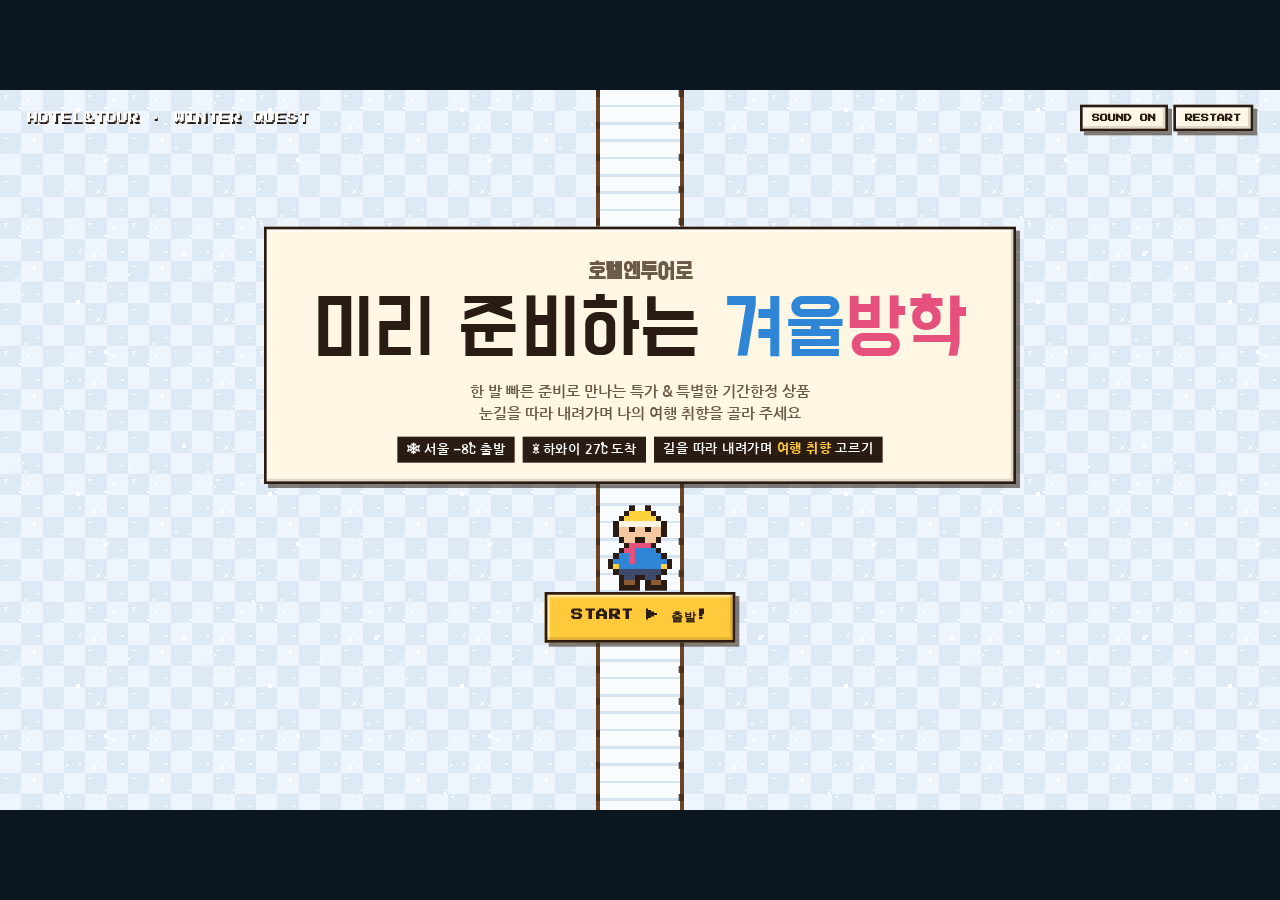
==== game/index.html @ c76448ef "박람회 페이지(PC·모바일)에 게임을 넣은 시안 미리보기 Co-Authored-By: Claude Opus 5.5 <noreply@anthropic.com>" ====
<!doctype html>
<html lang="ko">
<head>
<meta charset="utf-8">
<meta name="author" content="정지희 과장">
<meta name="copyright" content="Design © 정지희 과장">
<!-- Design © 정지희 과장 · 디자인 권한은 정지희 과장에게 있습니다 -->
<meta name="viewport" content="width=device-width, initial-scale=1, minimum-scale=1, maximum-scale=1, viewport-fit=cover">
<title>호텔엔투어 미리 준비하는 겨울방학</title>
<link rel="preconnect" href="https://fonts.googleapis.com">
<link rel="preconnect" href="https://fonts.gstatic.com" crossorigin>
<link rel="stylesheet" href="https://fonts.googleapis.com/css2?family=Press+Start+2P&family=Do+Hyeon&family=Nanum+Gothic:wght@700;800&display=swap">
<link rel="stylesheet" href="style.css">
</head>
<body>

<!-- 1920×1080 고정 화면: 창 크기에 맞춰 통째로 확대·축소됩니다 -->
<div class="screen" id="screen" data-design-by="정지희 과장">
<div class="sea" id="sea" aria-hidden="true"></div>
<div class="clim sand" aria-hidden="true"></div>
<div class="clim bloom" aria-hidden="true"></div>
<div class="clim green" aria-hidden="true"></div>
<div class="clim snow" aria-hidden="true"></div>
<div class="topbar">
  <div class="brand">HOTEL&amp;TOUR · WINTER QUEST</div>
  <div class="tool">
    <button class="tbtn px" id="sfx" type="button">SOUND ON</button>
    <button class="tbtn px" id="restart" type="button">RESTART</button>
  </div>
</div>

<main class="board" id="board">
  <div class="wave l" aria-hidden="true"></div><div class="wave r" aria-hidden="true"></div>
  <div class="road" aria-hidden="true"><i class="road-dirt"></i><i class="road-snow"></i></div>
  <div class="walkers" id="walkers" aria-hidden="true">
    <div class="walker A" id="wA"></div>
  </div>

  <section class="stage intro" id="st-draw">
    <header class="hero">
      <div class="plate px">
        <p class="pre">호텔엔투어로</p>
        <h1>미리 준비하는 <span class="a">겨울</span><span class="b">방학</span></h1>
        <p>한 발 빠른 준비로 만나는 특가 &amp; 특별한 기간한정 상품<br>눈길을 따라 내려가며 나의 여행 취향을 골라 주세요</p>
        <div class="trip-info" id="tripInfo"></div>
      </div>
    </header>
    <div class="cols"><div class="pcol A"></div><div class="mid" data-mark></div><div class="pcol B"></div></div>
    <div class="next"><button class="go px" id="go-draw" type="button">START ▶ 출발!</button></div>
  </section>

  <div id="stages"></div>
</main>
<nav class="progress px" id="progress" hidden aria-label="진행 단계"></nav>
<div class="toast" id="toast"></div>
</div>

<script src="game.js"></script>
</body>
</html>
---- game/style.css ----
/* Design © 정지희 과장 · 디자인 권한은 정지희 과장에게 있습니다 */
/* Layout: RPG overworld — a sand road runs down the middle of a grass field; each stage is a signpost on the road with PLAYER A on the left and PLAYER B on the right. Single committed look (no dark variant). */
:root{
  --grass:#5ba84a; --grass2:#529b42; --sand:#ecd29a; --sand2:#d9b977;
  --ink:#2a1c12; --paper:#fff7e4; --paper2:#f3e6c4; --muted:#6b5a45;
  --a:#2f86d6; --a-dk:#1d5b98; --b:#e5507c; --b-dk:#a8304f;
  --gold:#ffc93c; --good:#2e9e4f; --mid:#e59a1f; --bad:#d24a3a;
  --f-px:"Press Start 2P", "Courier New", monospace;
  --f-head:"Do Hyeon", "Nanum Gothic", "Apple SD Gothic Neo", sans-serif;
  --f-body:"Nanum Gothic", "Apple SD Gothic Neo", "Malgun Gothic", sans-serif;
  color-scheme: light;
}
*{box-sizing:border-box}
body{margin:0;background:var(--grass);color:var(--ink);font-family:var(--f-body);font-weight:700;
  background-image:repeating-conic-gradient(var(--grass) 0 25%, var(--grass2) 0 50%);background-size:32px 32px;
  padding-inline:16px;padding-block:0 60px}
button{font:inherit;color:inherit;cursor:pointer}
button:focus-visible{outline:4px solid var(--gold);outline-offset:3px}

.px{border:4px solid var(--ink);box-shadow:inset -4px -4px 0 rgba(0,0,0,.12), inset 4px 4px 0 rgba(255,255,255,.55), 6px 6px 0 rgba(42,28,18,.55)}

/* top bar */
.topbar{max-width:1120px;margin:0 auto;display:flex;justify-content:space-between;align-items:center;gap:12px;padding-block:14px}
.brand{font-family:var(--f-px);font-size:11px;color:#fff;text-shadow:2px 2px 0 var(--ink);letter-spacing:.06em}
.tool{display:flex;gap:8px}
.tbtn{background:var(--paper);padding:8px 10px;font-family:var(--f-px);font-size:9px}

/* board */
.board{position:relative;max-width:1120px;margin:0 auto}
.road{position:absolute;left:50%;top:0;bottom:-60px;width:132px;transform:translateX(-50%);
  background:var(--sand);border-left:6px solid var(--sand2);border-right:6px solid var(--sand2);
  background-image:repeating-linear-gradient(180deg,transparent 0 28px,var(--sand2) 28px 36px);background-size:8px 64px;background-repeat:repeat-y;background-position:center top}
.road::before,.road::after{content:"";position:absolute;top:0;bottom:0;width:6px;background:repeating-linear-gradient(180deg,var(--ink) 0 4px,transparent 4px 16px);opacity:.25}
.road::before{left:-6px}.road::after{right:-6px}

/* hero */
.hero{position:relative;text-align:center;padding-block:28px 10px}
.hero .plate{display:inline-block;background:var(--paper);padding:22px 28px 18px;max-width:100%}
.hero .kicker{font-family:var(--f-px);font-size:10px;color:var(--muted);letter-spacing:.1em}
.hero h1{font-family:var(--f-head);font-weight:400;font-size:clamp(34px,6vw,62px);line-height:1.05;margin:.3em 0 .15em;text-wrap:balance}
.hero h1 .a{color:var(--a)}.hero h1 .b{color:var(--b)}
.hero p{margin:0;color:var(--muted);font-size:15px}

/* sign */
.sign{position:relative;z-index:2;margin:54px auto 0;width:max-content;max-width:100%;text-align:center}
.sign .board-s{background:var(--paper);padding:12px 22px 10px}
.sign .no{font-family:var(--f-px);font-size:10px;color:var(--muted);letter-spacing:.12em}
.sign h2{font-family:var(--f-head);font-weight:400;font-size:clamp(26px,3.4vw,36px);margin:.2em 0 0;line-height:1.1}
.sign .post{width:16px;height:22px;margin:0 auto;background:#8a5a33;border:4px solid var(--ink);border-top:0}

/* columns */
.cols{display:grid;grid-template-columns:minmax(0,1fr) 160px minmax(0,1fr);gap:0;margin-top:14px;position:relative}
.mid{min-height:90px}
.pcol{min-width:0;display:flex;flex-direction:column;gap:12px}
.ptag{display:flex;align-items:center;justify-content:space-between;gap:10px;padding:10px 12px;color:#fff}
.ptag.A{background:var(--a)}.ptag.B{background:var(--b)}
.ptag .pn{font-family:var(--f-px);font-size:12px;text-shadow:2px 2px 0 rgba(0,0,0,.35)}
.ptag .need{font-size:13px;background:rgba(0,0,0,.22);padding:4px 8px}
.chips{display:flex;flex-wrap:wrap;gap:6px}
.chip{font-size:12px;background:var(--paper);border:3px solid var(--ink);padding:3px 7px}
.chip .s{font-family:var(--f-px);font-size:8px;margin-right:4px}
.chip.like .s{color:var(--good)}.chip.hate .s{color:var(--bad)}

/* option cards */
.opts{display:grid;gap:10px}
.opt{display:grid;grid-template-columns:auto minmax(0,1fr);gap:4px 12px;align-items:start;text-align:left;background:var(--paper);padding:12px 14px;transition:transform .12s, opacity .2s, background .2s}
.opt:hover:not(:disabled){transform:translate(-2px,-2px)}
.opt .ic{grid-row:span 2;width:40px;height:40px;image-rendering:pixelated;background:var(--paper2);border:3px solid var(--ink)}
.opt .t{font-family:var(--f-head);font-weight:400;font-size:21px;line-height:1.15}
.opt .d{font-size:13px;color:var(--muted);line-height:1.5}
.opt .bar{grid-column:1/-1;display:flex;height:14px;border:3px solid var(--ink);margin-top:6px}
.opt .bar i{display:block;height:100%}
.opt .bar-l{grid-column:1/-1;display:flex;justify-content:space-between;font-size:11px;color:var(--muted)}
.pcol.A .opt.sel{background:#d7ebff;outline:4px solid var(--a);outline-offset:-10px}
.pcol.B .opt.sel{background:#ffdbe5;outline:4px solid var(--b);outline-offset:-10px}
.opt.sel .t::after{content:" ✔";font-size:16px}
.stage.locked .opt:not(.sel){opacity:.35}
.stage.locked .opt{cursor:default}
.opt:disabled{cursor:default}

.opts.compact{grid-template-columns:repeat(2,minmax(0,1fr));gap:8px}
.opts.compact .opt{display:flex;flex-direction:column;gap:2px;padding:10px 12px}
.opts.compact .opt .t{font-size:20px}
.opts.compact .opt .d{font-size:12px;line-height:1.4}
.opts.compact .opt.sel .t::after{font-size:14px}
.grp{display:flex;align-items:baseline;gap:8px;font-family:var(--f-head);font-size:22px;color:#fff;text-shadow:2px 2px 0 var(--ink);margin-top:6px}
.grp small{font-family:var(--f-px);font-size:9px;background:var(--ink);color:#fff;padding:4px 6px;text-shadow:none}
.opt{position:relative}
.opt .ord{position:absolute;top:-10px;right:-10px;width:28px;height:28px;display:grid;place-items:center;font-family:var(--f-px);font-size:11px;color:#fff;border:3px solid var(--ink)}
.pcol.A .opt .ord{background:var(--a)}.pcol.B .opt .ord{background:var(--b)}
.route{background:var(--ink);color:#fff;padding:10px 14px;font-family:var(--f-head);font-size:19px}
.mapbox{background:#3aa0e0;padding:0;overflow:hidden}
.map{position:relative;width:100%;max-width:420px;margin:0 auto;aspect-ratio:90/130}
.map canvas{position:absolute;inset:0;width:100%;height:100%;image-rendering:pixelated}
.pin{position:absolute;transform:translate(-50%,-50%);z-index:2}
.pin .dot{display:grid;place-items:center;width:14px;height:14px;border:3px solid var(--ink);background:#d9d2c0;font-family:var(--f-px);font-size:10px;color:#fff}
.pin.on .dot{width:26px;height:26px;z-index:3;position:relative}
.pcol.A .pin.on .dot{background:var(--a)}.pcol.B .pin.on .dot{background:var(--b)}
.pin.air .dot{width:22px;height:22px;background:var(--ink);font-family:var(--f-body);font-size:12px}
.pin .lb{position:absolute;top:50%;transform:translateY(-50%);white-space:nowrap;font-family:var(--f-head);font-size:16px;line-height:1.2;background:var(--paper);border:2px solid var(--ink);padding:1px 6px}
.pin.off .lb{font-size:13px;background:rgba(255,247,228,.75);color:var(--muted);border-color:rgba(42,28,18,.4)}
.pin.on .lb{font-size:17px}
.pin.l .lb{right:calc(100% + 6px)}.pin.r .lb{left:calc(100% + 6px)}
.maplbl{position:absolute;left:10px;bottom:10px;font-family:var(--f-px);font-size:11px;color:#fff;text-shadow:2px 2px 0 var(--ink)}
.north{position:absolute;right:10px;top:10px;font-family:var(--f-px);font-size:9px;color:#fff;background:var(--ink);padding:4px 5px}
.opt.flipped{display:flex;flex-direction:column;gap:6px;color:#fff}
.pcol.A .opt.flipped{background:var(--a-dk);outline-color:var(--gold)}
.pcol.B .opt.flipped{background:var(--b-dk);outline-color:var(--gold)}
.opt.flipped .t::after{content:""}
.opt.flipped .fl{font-family:var(--f-px);font-size:9px;color:var(--gold);letter-spacing:.05em}
.opt.flipped .t{font-size:24px}
.opt .feat{margin:2px 0 0;padding:0;list-style:none;display:grid;gap:4px;font-size:14px;line-height:1.45}
.opt .feat li{display:flex;gap:8px}
.opt .feat li::before{content:"";flex:none;width:8px;height:8px;margin-top:6px;background:var(--gold);border:2px solid var(--ink)}
.opt.flipin{animation:cardflip .6s steps(8)}
@keyframes cardflip{0%{transform:perspective(600px) rotateY(0)}49%{transform:perspective(600px) rotateY(90deg)}51%{transform:perspective(600px) rotateY(-90deg)}100%{transform:perspective(600px) rotateY(0)}}
/* next */
.next{text-align:center;margin-top:22px;position:relative;z-index:2}
.go{background:var(--gold);padding:14px 22px;font-family:var(--f-px);font-size:12px;letter-spacing:.04em}
.go:disabled{background:var(--paper2);color:var(--muted);cursor:not-allowed}
.go:not(:disabled){animation:pulse 1s steps(2) infinite}
@keyframes pulse{50%{transform:translateY(-3px)}}

/* customer draw */
.deck{display:flex;justify-content:center;gap:28px;margin-top:18px;position:relative;z-index:2;flex-wrap:wrap}
.back{width:150px;height:200px;background:var(--a-dk);display:flex;flex-direction:column;align-items:center;justify-content:center;gap:12px;color:#fff;
  background-image:repeating-linear-gradient(45deg,rgba(255,255,255,.12) 0 8px,transparent 8px 16px);transition:transform .15s}
.back:nth-child(2){background-color:var(--b-dk)}
.back:hover:not(:disabled){transform:translateY(-6px) rotate(-2deg)}
.back .q{font-family:var(--f-px);font-size:42px;text-shadow:4px 4px 0 var(--ink)}
.back .l{font-family:var(--f-px);font-size:9px}
.back.gone{visibility:hidden}
.turn{text-align:center;margin-top:14px;position:relative;z-index:2}
.turn span{display:inline-block;background:var(--ink);color:#fff;padding:8px 14px;font-size:15px}

.ccard{background:var(--paper);padding:0;overflow:hidden}
.ccard .hd{display:flex;align-items:center;gap:12px;padding:12px 14px;background:var(--paper2);border-bottom:4px solid var(--ink)}
.ccard canvas{width:108px;height:48px;image-rendering:pixelated;flex:none}
.trip-info{display:flex;flex-wrap:wrap;justify-content:center;gap:8px;margin-top:14px}
.trip-info span{background:var(--ink);color:#fff;padding:6px 10px;font-size:14px}
.trip-info b{color:var(--gold);font-weight:800}
.ccard .budget-line{padding:10px 14px;border-top:3px dotted var(--sand2);font-size:14px;display:flex;justify-content:space-between}
.ccard .who{font-family:var(--f-head);font-weight:400;font-size:26px;line-height:1}
.ccard .sub{font-size:12px;color:var(--muted);margin-top:4px}
.ccard ul{list-style:none;margin:0;padding:12px 14px;display:grid;gap:8px}
.ccard li{display:flex;gap:10px;align-items:center;font-size:15px}
.ccard li .s{font-family:var(--f-px);font-size:10px;width:18px;height:18px;display:grid;place-items:center;color:#fff;border:2px solid var(--ink)}
.ccard li.like .s{background:var(--good)}.ccard li.hate .s{background:var(--bad)}
.slot{min-height:250px;border:4px dashed rgba(42,28,18,.45);display:grid;place-items:center;color:rgba(255,255,255,.9);font-family:var(--f-px);font-size:10px;background:rgba(0,0,0,.08)}
.flip{animation:flip .55s steps(6)}
@keyframes flip{0%{transform:rotateY(90deg) scale(.9)}100%{transform:none}}

/* plan */
.plan{background:var(--paper);padding:6px 14px}
.day{display:grid;grid-template-columns:62px minmax(0,1fr);gap:10px;padding:10px 0;border-bottom:3px dotted var(--sand2)}
.day:last-child{border-bottom:0}
.day .dn{font-family:var(--f-px);font-size:10px;padding-top:4px}
.pcol.A .day .dn{color:var(--a)}.pcol.B .day .dn{color:var(--b)}
.day b{font-family:var(--f-head);font-weight:400;font-size:19px;display:block;line-height:1.2}
.day span{display:block;font-size:13px;color:var(--muted);line-height:1.5}

/* final */
.final .cols{align-items:start}
.fcard{background:var(--paper);padding:0;overflow:hidden}
.fcard .fh{padding:14px;color:#fff;display:flex;justify-content:space-between;align-items:center;gap:8px}
.fcard.A .fh{background:var(--a)}.fcard.B .fh{background:var(--b)}
.fcard .fh .pn{font-family:var(--f-px);font-size:12px;text-shadow:2px 2px 0 rgba(0,0,0,.35)}
.fcard .fh .cn{font-family:var(--f-head);font-size:22px}
.score{text-align:center;padding:18px 14px 10px;border-bottom:4px solid var(--ink);background:var(--paper2)}
.score .lbl{font-family:var(--f-px);font-size:9px;color:var(--muted)}
.score .num{font-family:var(--f-px);font-size:44px;margin:10px 0 6px;font-variant-numeric:tabular-nums}
.score .stars{font-size:24px;letter-spacing:4px;color:var(--gold);-webkit-text-stroke:1.5px var(--ink)}
.score .verdict{font-family:var(--f-head);font-size:22px;margin-top:4px}
.fsec{padding:12px 14px;border-bottom:3px dotted var(--sand2)}
.fsec:last-child{border-bottom:0}
.fsec h3{margin:0 0 8px;font-family:var(--f-px);font-size:9px;color:var(--muted);letter-spacing:.08em;font-weight:400}
.kv{display:grid;grid-template-columns:72px minmax(0,1fr);gap:6px 10px;font-size:14px}
.kv dt{color:var(--muted)}.kv dd{margin:0}
.checks{display:grid;gap:6px}
.ck{display:flex;justify-content:space-between;gap:8px;font-size:14px;align-items:center}
.ck em{font-style:normal;font-size:12px;padding:3px 8px;color:#fff;border:2px solid var(--ink);white-space:nowrap}
.ck em.g{background:var(--good)}.ck em.m{background:var(--mid)}.ck em.x{background:var(--bad)}
.budbar{display:flex;height:18px;border:3px solid var(--ink)}
.budbar i{display:block;height:100%}
.legend{display:flex;flex-wrap:wrap;gap:4px 12px;font-size:12px;color:var(--muted);margin-top:6px}
.legend i{display:inline-block;width:10px;height:10px;border:2px solid var(--ink);margin-right:4px;vertical-align:-1px}
.mini-days{margin:0;padding:0;list-style:none;display:grid;gap:4px;font-size:13px}
.mini-days li{display:grid;grid-template-columns:46px minmax(0,1fr);gap:6px}
.mini-days li span{font-family:var(--f-px);font-size:8px;padding-top:3px;color:var(--muted)}
.winner{position:relative;z-index:2;text-align:center;margin:26px auto 0;width:max-content;max-width:100%}
.winner .w{background:var(--gold);padding:16px 26px;font-family:var(--f-px);font-size:clamp(12px,2vw,18px);line-height:1.6}
.winner .w small{display:block;font-family:var(--f-head);font-size:20px;margin-top:4px}

/* players on road */
.walkers{position:absolute;left:50%;top:0;z-index:3;display:flex;gap:10px;transform:translate(-50%,0);transition:transform 1.3s linear;pointer-events:none}
.walker{width:48px;height:64px;background-size:96px 64px;background-repeat:no-repeat;image-rendering:pixelated;position:relative}
.walker::after{content:attr(data-l);position:absolute;left:50%;top:-20px;transform:translateX(-50%);font-family:var(--f-px);font-size:9px;color:#fff;padding:3px 4px;border:2px solid var(--ink)}
.walker.A::after{background:var(--a)}.walker.B::after{background:var(--b)}
.walkers.walking .walker{animation:walk .32s steps(2) infinite}
@keyframes walk{from{background-position:0 0}to{background-position:-96px 0}}

.toast{position:fixed;left:50%;bottom:calc(20px + env(safe-area-inset-bottom,0px));transform:translateX(-50%);background:var(--ink);color:#fff;padding:10px 16px;font-size:14px;z-index:9;opacity:0;transition:opacity .2s;pointer-events:none}
.toast.on{opacity:1}

/* ---- 한 화면 맞춤(컴팩트) ---- */
.hero{padding-block:12px 0}
.hero .plate{padding:12px 22px 12px}
.hero h1{font-size:clamp(28px,4.2vw,46px);margin:.2em 0 .1em}
.hero p{font-size:14px}
.trip-info{margin-top:8px}
.sign{margin-top:26px}
.sign .board-s{padding:7px 18px 5px}
.sign h2{font-size:clamp(22px,2.6vw,28px)}
.sign .post{height:10px}
.cols{margin-top:8px}
.pcol{gap:8px}
.ptag{padding:6px 10px}
.ptag .need{font-size:12px;padding:3px 7px}
.chips{gap:4px}
.chip{font-size:11px;padding:2px 6px;border-width:2px}
.opts{gap:8px}
.opts.two{grid-template-columns:repeat(2,minmax(0,1fr))}
.opts.two .grp{grid-column:1/-1}
.opt{padding:8px 10px;gap:2px 10px}
.opt .ic{width:30px;height:30px;border-width:2px}
.opt .t{font-size:18px}
.opt .d{font-size:12px;line-height:1.4}
.opt .bar{height:10px;margin-top:4px}
.opt.flipped .t{font-size:20px}
.opt .feat{font-size:12px;gap:2px}
.grp{font-size:19px;margin-top:2px}
.next{margin-top:14px}
.go{padding:10px 18px;font-size:11px}
.deck{margin-top:10px}
.back{width:120px;height:150px}
.back .q{font-size:32px}
.turn{margin-top:10px}
.turn span{font-size:14px;padding:6px 12px}
.slot{min-height:200px}
.ccard .hd{padding:8px 12px}
.ccard ul{padding:8px 12px;gap:5px}
.ccard li{font-size:14px}
.ccard .budget-line{padding:7px 12px;font-size:13px}
/* 일정: 지도 + 일정표 나란히 */
.planwrap{display:grid;grid-template-columns:minmax(0,.85fr) minmax(0,1.15fr);gap:8px;align-items:start}
.planwrap .map{max-width:none}
.route{font-size:16px;padding:6px 12px}
.pin .lb{font-size:12px;padding:0 4px}
.pin.on .lb{font-size:13px}
.pin.off .lb{font-size:10px}
.pin .dot{width:10px;height:10px;border-width:2px;font-size:8px}
.pin.on .dot{width:20px;height:20px}
.pin.air .dot{width:16px;height:16px;font-size:9px}
.plan{padding:2px 10px}
.day{grid-template-columns:44px minmax(0,1fr);gap:6px;padding:5px 0;border-bottom-width:2px}
.day .dn{font-size:8px;padding-top:3px}
.day b{font-size:15px}
.day span{font-size:11px;line-height:1.35}
/* 최종 평가 */
.fcard .fh{padding:8px 12px}
.score{padding:10px 12px 8px}
.score .num{font-size:34px;margin:6px 0 4px}
.score .stars{font-size:20px}
.score .verdict{font-size:19px}
.fsec{padding:8px 12px}
.checks{gap:4px}
.kv{font-size:13px;gap:3px 8px}
.winner{margin-top:14px}
@media (max-width:1000px){ .planwrap{grid-template-columns:minmax(0,1fr)} .planwrap .map{max-width:300px} }
/* 진행 중: 현재 스테이지가 화면 높이를 채우고 세로 가운데 정렬 */
body.playing .stage:not([hidden]){min-height:calc(100vh - 64px);display:flex;flex-direction:column;justify-content:center;padding-block:4px 84px}
body.playing .road{bottom:0}
.opts.compact .opt{min-height:78px;justify-content:center;padding:12px 14px}
.opts.compact .opt .t{font-size:22px}
.opts.compact .opt .d{font-size:13px}
/* 하단 진행 표시 */
.progress{position:fixed;left:50%;bottom:0;transform:translateX(-50%);z-index:5;display:flex;align-items:center;gap:0;
  padding:10px 16px calc(10px + env(safe-area-inset-bottom,0px));background:var(--paper);border:4px solid var(--ink);border-bottom:0;
  box-shadow:inset 4px 4px 0 rgba(255,255,255,.55);max-width:calc(100% - 16px);overflow-x:auto}
.progress[hidden]{display:none}
.progress .st{display:flex;flex-direction:column;align-items:center;gap:5px;min-width:58px}
.progress .st i{width:18px;height:18px;border:3px solid var(--ink);background:var(--paper2)}
.progress .st span{font-size:12px;color:var(--muted);white-space:nowrap}
.progress .st.done i{background:var(--good)}
.progress .st.now i{background:var(--gold);width:24px;height:24px;margin-block:-3px;animation:pulse 1s steps(2) infinite}
.progress .st.now span{color:var(--ink);font-weight:800}
.progress .ln{width:22px;height:4px;background:var(--ink);opacity:.3;margin-top:-18px}
.progress .ln.done{background:var(--good);opacity:1}
.pin.b .lb{top:calc(100% + 4px);left:50%;transform:translateX(-50%)}
.pin.t .lb{top:auto;bottom:calc(100% + 4px);left:50%;transform:translateX(-50%)}
.zoomable{position:relative;display:flex;flex-direction:column;gap:8px;cursor:zoom-in;transition:transform .12s}
.zoomable:hover{transform:translateY(-3px)}
.zoomable:focus-visible{outline:4px solid var(--gold);outline-offset:4px}
.zoomhint{position:absolute;right:10px;bottom:10px;z-index:3;font-size:12px;background:var(--gold);color:var(--ink);border:3px solid var(--ink);padding:2px 8px}
.zoom{position:fixed;inset:0;z-index:20;background:rgba(42,28,18,.72);display:grid;place-items:center;padding:16px}
.zoom[hidden]{display:none}
.zoom .panel{position:relative;width:min(1040px,100%);max-height:calc(100vh - 32px);overflow:auto;padding:16px;gap:10px;
  background:var(--grass);background-image:repeating-conic-gradient(var(--grass) 0 25%, var(--grass2) 0 50%);background-size:32px 32px;
  border:4px solid var(--ink);box-shadow:8px 8px 0 rgba(0,0,0,.4);animation:pop .28s steps(4)}
@keyframes pop{from{transform:scale(.6)}to{transform:none}}
.zoom .zclose{position:absolute;right:16px;top:16px;z-index:3;animation:none;padding:6px 12px}
.zoom .ptag{padding:10px 14px;margin-right:110px}
.zoom .ptag .pn{font-size:14px}
.zoom .route{font-size:22px;padding:8px 14px}
.zoom .planwrap{grid-template-columns:minmax(0,.9fr) minmax(0,1.1fr);gap:14px}
.zoom .map{max-width:none}
.zoom .pin .lb{font-size:17px;padding:1px 6px}
.zoom .pin.on .lb{font-size:19px}
.zoom .pin.off .lb{font-size:13px}
.zoom .pin .dot{width:14px;height:14px;border-width:3px}
.zoom .pin.on .dot{width:30px;height:30px;font-size:12px}
.zoom .pin.air .dot{width:24px;height:24px;font-size:12px}
.zoom .plan{padding:4px 16px}
.zoom .day{grid-template-columns:70px minmax(0,1fr);gap:10px;padding:9px 0;border-bottom-width:3px}
.zoom .day .dn{font-size:11px}
.zoom .day b{font-size:22px}
.zoom .day span{font-size:14px;line-height:1.5}
.ptag .pn,.fcard .fh .pn{font-family:var(--f-head);font-size:22px;letter-spacing:.02em;line-height:1}
.zoom .ptag .pn{font-size:26px}
.hero .kicker.vs{font-family:var(--f-head);font-size:20px;letter-spacing:.04em;color:var(--ink)}
.hero .kicker .na{color:var(--a)}.hero .kicker .nb{color:var(--b)}
.walker::after{font-family:var(--f-head);font-size:13px;top:-24px;white-space:nowrap}
.scene{position:relative;height:178px;overflow:hidden;border-bottom:4px solid var(--ink);display:flex;align-items:flex-end;justify-content:center;padding-bottom:8px;
  background:linear-gradient(#bfe0f5 0 64%, #e8d4a4 64%)}
.scene canvas{position:relative;z-index:2;width:320px;max-width:90%;image-rendering:pixelated}
.scene.happy{background:linear-gradient(#8fd3ff 0 64%, #f6df9f 64%)}
.scene.sad{background:linear-gradient(#56636f 0 64%, #9d927a 64%)}
.scene.sad canvas{filter:saturate(.55) brightness(.85)}
.scene .fx{position:absolute;inset:0;z-index:3;pointer-events:none}
.flower{position:absolute;background-size:100% 100%;image-rendering:pixelated;animation:floaty var(--d,2s) ease-in-out infinite alternate}
@keyframes floaty{from{transform:translateY(6px) rotate(-12deg)}to{transform:translateY(-14px) rotate(12deg)}}
.cloud{position:absolute;top:10px;width:76px;height:20px;background:#3e4852;box-shadow:12px -10px 0 -2px #3e4852, 36px -12px 0 0 #3e4852, -6px 4px 0 0 #3e4852}
.drop{position:absolute;top:34px;width:3px;height:10px;background:#9fc3e0;animation:fall .75s linear infinite}
@keyframes fall{from{transform:translateY(0);opacity:1}to{transform:translateY(110px);opacity:0}}
.bubble{position:absolute;top:12px;left:50%;transform:translateX(-50%);z-index:4;background:#fff;border:3px solid var(--ink);padding:3px 12px;font-family:var(--f-head);font-size:20px;white-space:nowrap;animation:pop .3s steps(3)}
.scene.sad .bubble{top:46px}
.bubble::after{content:"";position:absolute;left:50%;bottom:-11px;width:10px;height:8px;background:#fff;border:3px solid var(--ink);border-top:0;transform:translateX(-50%)}
.budbar.big{height:34px;border-width:4px}
.budbar.big i{display:flex;align-items:center;justify-content:center;overflow:hidden;transition:width .12s}
.budbar.big i span{font-family:var(--f-px);font-size:10px;color:#fff;text-shadow:2px 2px 0 var(--ink)}
.bcards{display:grid;gap:8px}
.bcard{background:var(--paper);padding:10px 12px 8px;display:grid;gap:8px}
.bcard .bh{display:flex;align-items:center;gap:10px}
.bcard .bico .ic{width:32px;height:32px;border:2px solid var(--ink);background:var(--paper2);image-rendering:pixelated;display:block}
.bcard .bl{font-family:var(--f-head);font-size:22px}
.bcard .amt{margin-left:auto;display:flex;align-items:baseline;gap:4px;padding:4px 10px;background:var(--ink);color:#fff;border:3px solid var(--c)}
.bcard .amt b{font-family:var(--f-px);font-size:24px;font-weight:400;font-variant-numeric:tabular-nums;color:#fff}
.bcard .amt small{font-family:var(--f-head);font-size:16px;color:var(--c)}
.bcard .pc{display:flex;justify-content:space-between;font-size:12px;color:var(--muted)}
.bcard .pc span{font-family:var(--f-px);font-size:11px;color:var(--ink)}
.rng{-webkit-appearance:none;appearance:none;width:100%;height:18px;margin:0;background:transparent;cursor:pointer}
.rng:disabled{cursor:default;opacity:.7}
.rng::-webkit-slider-runnable-track{height:16px;border:3px solid var(--ink);background:linear-gradient(90deg,var(--c) 0 var(--v,50%),var(--paper2) var(--v,50%))}
.rng::-moz-range-track{height:10px;border:3px solid var(--ink);background:linear-gradient(90deg,var(--c) 0 var(--v,50%),var(--paper2) var(--v,50%))}
.rng::-webkit-slider-thumb{-webkit-appearance:none;width:22px;height:28px;margin-top:-9px;background:var(--gold);border:3px solid var(--ink);box-shadow:inset -3px -3px 0 rgba(0,0,0,.2)}
.rng::-moz-range-thumb{width:16px;height:22px;border-radius:0;background:var(--gold);border:3px solid var(--ink)}
.rng:focus-visible{outline:3px solid var(--gold);outline-offset:4px}
.scene.s90{background:linear-gradient(#a9dcff 0 64%, #f1dba2 64%)}
.scene.s95{background:linear-gradient(#8fd3ff 0 64%, #f6df9f 64%)}
.scene.s100{background:radial-gradient(circle at 50% 30%, #fff6b0 0 18%, transparent 19%), linear-gradient(#7cc8ff 0 64%, #f8e3a0 64%)}
.scene.s100 canvas{animation:hop .5s steps(2) infinite}
@keyframes hop{50%{transform:translateY(-8px)}}
.opts.three{grid-template-columns:repeat(3,minmax(0,1fr))}
.opts.three .grp{grid-column:1/-1}
.opts.three .opt.hcard .t{font-size:16px}
.opts.three .opt.hcard .d{font-size:11px}
.opts.three .opt.flipped .t{font-size:18px}
.catrow{grid-column:1/-1;display:grid;grid-template-columns:repeat(2,minmax(0,1fr));gap:6px}
.cat{display:flex;align-items:baseline;justify-content:center;flex-wrap:wrap;gap:0 6px;padding:5px 4px;background:var(--paper);text-align:center}
.cat small{font-size:10px;color:var(--muted)}
.cat b{font-family:var(--f-head);font-weight:400;font-size:20px;line-height:1.1}
.cat em{font-style:normal;font-family:var(--f-px);font-size:8px;color:var(--muted)}
.cat:hover:not(:disabled){transform:translate(-1px,-2px)}
.cat:disabled{opacity:.45;cursor:not-allowed}
.pcol.A .cat.on{background:var(--a);color:#fff}.pcol.B .cat.on{background:var(--b);color:#fff}
.cat.on small,.cat.on em{color:rgba(255,255,255,.85)}
.stage.locked .cat{pointer-events:none}
.cathint{grid-column:1/-1;font-size:13px;color:#fff;text-shadow:1px 1px 0 var(--ink);padding-left:4px}
.opt.hcard{display:flex;flex-direction:column;gap:3px;padding:6px 6px 8px}
.opt.hcard .hscene{display:block;width:100%;aspect-ratio:64/34;object-fit:cover;image-rendering:pixelated;border:3px solid var(--ink);margin-bottom:3px}
.opt.hcard img.hscene{image-rendering:auto}
.pcol.A .opt.hcard.sel .d{color:var(--a-dk);font-weight:800}.pcol.B .opt.hcard.sel .d{color:var(--b-dk);font-weight:800}
.opt.hcard .tag{align-self:flex-start;font-size:10px;background:var(--ink);color:#fff;padding:1px 6px}
.opt.hcard .t,.opt.hcard .d{padding-inline:4px}
.kv .hc{font-size:11px;color:var(--muted)}
.opt.flipped .again{margin-top:auto;font-size:11px;color:var(--gold)}
.zoom .panel.photo{width:min(960px,100%);background:var(--paper);background-image:none;display:flex;flex-direction:column;gap:8px}
.ph-head{display:flex;gap:6px;margin-right:110px}
.ph-head span{font-size:13px;padding:3px 9px;border:3px solid var(--ink);background:var(--ink);color:#fff}
.pcol.A .ph-head .ph-reg{background:var(--a)}.pcol.B .ph-head .ph-reg{background:var(--b)}
.ph-name{margin:0;font-family:var(--f-head);font-weight:400;font-size:clamp(30px,4vw,44px);line-height:1.05}
.ph-img{border:4px solid var(--ink);background:var(--ink);line-height:0}
.ph-img img,.ph-img canvas{display:block;width:100%;max-height:calc(100vh - 230px);object-fit:contain}
.ph-img canvas{image-rendering:pixelated;aspect-ratio:64/40}
.ph-feat{font-size:16px;color:var(--ink);list-style:none;margin:0;padding:0;display:grid;gap:4px}
.ph-feat li{display:flex;gap:8px}
.ph-feat li::before{content:"";flex:none;width:10px;height:10px;margin-top:6px;background:var(--gold);border:2px solid var(--ink)}
.navrow{display:flex;justify-content:center;align-items:center;gap:12px;flex-wrap:wrap}
.go.backbtn{background:var(--paper);animation:none}
.go.backbtn:hover{transform:translateX(-3px)}
.stage{position:relative}
.topback{position:absolute;left:0;top:10px;z-index:4;background:var(--paper);padding:5px 9px;font-family:var(--f-head);font-size:14px;line-height:1;
  border-width:3px;box-shadow:inset -3px -3px 0 rgba(0,0,0,.12), 3px 3px 0 rgba(42,28,18,.55)}
.topback:hover{transform:translateX(-2px)}
.tp-top{display:grid;grid-template-columns:minmax(0,.62fr) minmax(0,1.38fr);gap:8px;align-items:start}
.tp-map{padding:0;overflow:hidden;background:#3aa0e0}
.tmap{max-width:none}
.apin{position:absolute;transform:translate(-50%,-50%);z-index:3;font-family:var(--f-head);font-size:13px;line-height:1;padding:4px 7px;background:var(--paper);border:3px solid var(--ink);box-shadow:2px 2px 0 rgba(42,28,18,.6);white-space:nowrap}
.apin:hover{transform:translate(-50%,-55%)}
.pcol.A .apin.on{background:var(--a);color:#fff}.pcol.B .apin.on{background:var(--b);color:#fff}
.stay{position:absolute;width:10px;height:10px;transform:translate(-50%,-50%);background:var(--gold);border:2px solid var(--ink);z-index:2}
.tp-h{font-family:var(--f-head);font-size:19px;color:#fff;text-shadow:2px 2px 0 var(--ink);margin-bottom:5px;display:flex;flex-wrap:wrap;align-items:baseline;gap:6px}
.tp-h small{font-family:var(--f-body);font-size:11px;text-shadow:1px 1px 0 var(--ink)}
.tchips{display:grid;grid-template-columns:repeat(3,minmax(0,1fr));gap:5px}
.tchip{background:var(--paper);padding:5px 6px;cursor:grab;display:grid;gap:1px;border-width:3px;box-shadow:3px 3px 0 rgba(42,28,18,.5)}
.tchip b{font-family:var(--f-head);font-weight:400;font-size:14px;line-height:1.15}
.tchip small{display:none!important;font-size:10px;color:var(--muted);line-height:1.3;overflow:hidden;display:-webkit-box;-webkit-line-clamp:1;-webkit-box-orient:vertical}
.tchip:hover:not(.used){transform:translate(-1px,-2px)}
.tchip.dragging{opacity:.4}
.tchip .ud{font-style:normal;font-family:var(--f-px);font-size:8px;color:var(--muted)}
.tchip.used{opacity:.4;cursor:default}
.pcol.A .tchip.picked{outline:3px solid var(--a);outline-offset:-6px;background:#d7ebff}
.pcol.B .tchip.picked{outline:3px solid var(--b);outline-offset:-6px;background:#ffdbe5}
.tp-days{display:grid;gap:7px}
.dslot{background:var(--paper);padding:5px 8px;display:grid;grid-template-columns:86px minmax(0,1fr);gap:8px;align-items:center;min-height:54px;padding-block:6px;border-width:3px;box-shadow:3px 3px 0 rgba(42,28,18,.5)}
.dslot.over{background:#fff3b0}
.pcol.A .dslot.over{outline:3px dashed var(--a)}.pcol.B .dslot.over{outline:3px dashed var(--b)}
.dslot .dl{display:grid;gap:1px}
.dslot .dn{font-family:var(--f-px);font-size:10px}
.pcol.A .dslot .dn{color:var(--a)}.pcol.B .dslot .dn{color:var(--b)}
.dslot .dr{font-size:11px;color:var(--muted)}
.dslot .dc{display:flex;flex-wrap:wrap;gap:5px;min-height:38px;align-items:center}
.dslot .empty{flex:1;font-size:12px;color:#b4a68c;border:2px dashed #d9cba9;padding:10px 10px;text-align:center}
.pchip{display:inline-flex;align-items:center;gap:4px;font-size:13px;padding:6px 5px 6px 8px;color:#fff;border:2px solid var(--ink);cursor:grab}
.pcol.A .pchip{background:var(--a)}.pcol.B .pchip{background:var(--b)}
.pchip.far{background-image:repeating-linear-gradient(45deg,rgba(255,255,255,.18) 0 4px,transparent 4px 8px)}
.pchip .rm{background:rgba(0,0,0,.3);color:#fff;border:0;width:18px;height:18px;line-height:18px;padding:0;font-size:13px}
.stage.locked .tchip,.stage.locked .pchip,.stage.locked .apin{pointer-events:none}
@media (max-width:760px){ .zoom .planwrap{grid-template-columns:minmax(0,1fr)} }
@media (prefers-reduced-motion:reduce){
  *{animation:none!important;transition:none!important}
}

/* ---- 몰디브편: 라군 바다 + 나무 잔교 ---- */
:root{ --grass:#46d4cc; --grass2:#2bb8c9; --sand:#b9834e; --sand2:#8a5a33; }
body{background-color:#46d4cc;
  background-image:var(--reef,none), linear-gradient(90deg,#1a5aa3 0%,#1d86bd 12%,#2bb8c9 24%,#5fe0d4 36%,#9cf3e4 46%,#b5f7ea 50%,#9cf3e4 54%,#5fe0d4 64%,#2bb8c9 76%,#1d86bd 88%,#1a5aa3 100%);
  background-size:128px 128px, 100% 100%;background-attachment:scroll, fixed}
.road{background:var(--sand);background-image:repeating-linear-gradient(180deg,#c99561 0 14px,#8a5a33 14px 16px);border-left:6px solid #6b4426;border-right:6px solid #6b4426}
.road::before,.road::after{background:repeating-linear-gradient(180deg,#4a2e18 0 10px,transparent 10px 48px);opacity:.9;width:8px}
.opts.big .opt{padding:16px 16px;min-height:96px;align-content:center}
.opts.big .opt .t{font-size:26px}
.opts.big .opt .d{font-size:14px}
.opts.big .opt .ic{width:44px;height:44px}
.conds{display:flex;flex-wrap:wrap;gap:6px}
.conds span{background:var(--ink);color:#fff;font-size:13px;padding:4px 10px}
.rtags{display:flex;flex-wrap:wrap;gap:3px;padding-inline:4px}
.rtags em{font-style:normal;font-size:10px;background:var(--paper2);border:2px solid var(--ink);padding:0 5px}
.famtype{background:#fff3c8}
.famtype b{font-family:var(--f-head);font-weight:400;font-size:22px;display:block}
.famtype p{margin:2px 0 0;font-size:15px;line-height:1.5}
.mini-days li small{color:var(--muted);font-size:11px}
.scene{background:linear-gradient(#a9dcff 0 58%, #5fe0d4 58% 70%, #f4e4b8 70%)}
.scene.s90{background:linear-gradient(#a9dcff 0 58%, #5fe0d4 58% 70%, #f4e4b8 70%)}
.scene.s95{background:linear-gradient(#8fd3ff 0 58%, #7ae9dc 58% 70%, #f6e6b6 70%)}
.scene.s100{background:radial-gradient(circle at 50% 24%, #fff6b0 0 14%, transparent 15%), linear-gradient(#7cc8ff 0 58%, #7ae9dc 58% 70%, #f8e9b8 70%)}

/* 잔교 양옆 파도 */
.wave{position:absolute;top:0;bottom:-60px;width:120px;pointer-events:none;background-repeat:repeat;image-rendering:pixelated;
  background-size:96px 64px;animation:waveL 3s steps(16) infinite}
.wave.l{left:calc(50% - 72px - 120px)}
.wave.r{left:calc(50% + 72px);animation-name:waveR;animation-delay:-1.2s}
.wave.l{-webkit-mask-image:linear-gradient(90deg,transparent,#000 70%);mask-image:linear-gradient(90deg,transparent,#000 70%)}
.wave.r{-webkit-mask-image:linear-gradient(270deg,transparent,#000 70%);mask-image:linear-gradient(270deg,transparent,#000 70%)}
@keyframes waveL{from{background-position:0 0}to{background-position:-96px 64px}}
@keyframes waveR{from{background-position:0 0}to{background-position:96px 64px}}
.foam{position:absolute;top:0;bottom:-60px;width:10px;pointer-events:none;background-size:10px 24px;animation:foam 1.2s steps(6) infinite}

/* 만타가오리 */
.sea{position:fixed;inset:0;z-index:0;pointer-events:none;overflow:hidden}
.topbar,.board{position:relative;z-index:1}
.manta{position:absolute;left:0;top:0;image-rendering:pixelated;opacity:.5;will-change:transform;transform-origin:50% 50%;
  filter:drop-shadow(14px 22px 6px rgba(10,50,70,.25))}
.famtype.big p{font-family:var(--f-head);font-size:30px;line-height:1.25;margin:4px 0 0}
.famtype.big p small{display:block;font-family:var(--f-body);font-size:15px;line-height:1.5;margin-top:4px;color:var(--ink)}
.ph-feat small{display:block;font-size:14px}
#st-draw .cols{min-height:40px}
.rlist{max-height:58vh;overflow-y:auto;padding:4px 6px 6px 2px;grid-template-columns:repeat(3,minmax(0,1fr))!important}
.rlist .opt.hcard{padding:5px 5px 7px}
.rlist .opt.hcard .hscene{aspect-ratio:4/3}
.rlist .opt.hcard .t{font-size:15px}
.rlist .opt.hcard .d{font-size:10px}
.rlist .opt.hcard img.hscene{image-rendering:auto}
.fphoto{border:3px solid var(--ink);margin-bottom:8px;line-height:0}
.fphoto img{width:100%;aspect-ratio:16/9;object-fit:cover}
.rlist{gap:10px!important}
.rcard{position:relative;display:flex;flex-direction:column;text-align:left;padding:6px;background:var(--paper);border:4px solid var(--ink);
  box-shadow:inset -3px -3px 0 rgba(0,0,0,.1), inset 3px 3px 0 rgba(255,255,255,.6), 5px 5px 0 rgba(42,28,18,.55);cursor:pointer;transition:transform .12s}
.rcard:hover{transform:translate(-2px,-3px) rotate(-.6deg)}
.rcard .rc-img{display:block;width:100%;aspect-ratio:3/4;object-fit:cover;border:3px solid var(--ink);image-rendering:auto}
.rcard canvas.rc-img{image-rendering:pixelated}
.rcard .rc-tr{position:relative;align-self:flex-start;margin:-25px 0 7px 6px;z-index:1;font-size:10px;background:var(--ink);color:#fff;padding:2px 6px}
.rcard .rc-name{font-family:var(--f-head);font-size:16px;line-height:1.15;padding:6px 2px 4px;min-height:2.3em}
.rcard .rc-hint{font-size:10px;padding:0 2px 4px;color:var(--muted)}
.rcard .rc-price{margin:auto -6px -6px;padding:7px 8px;background:var(--gold);border-top:3px solid var(--ink);font-family:var(--f-head);font-size:16px;text-align:center}
.rcard .rc-price.none{background:var(--paper2);color:var(--muted);font-size:13px}
.pcol.A .rcard.sel{outline:4px solid var(--a);outline-offset:2px;background:#d7ebff}
.pcol.B .rcard.sel{outline:4px solid var(--b);outline-offset:2px;background:#ffdbe5}
.rcard.sel .rc-name::after{content:" ✔"}
.stage.locked .rcard{pointer-events:none}
.rcard .rc-meal{align-self:flex-start;margin:0 2px 6px;font-size:11px;padding:1px 7px;border:2px solid var(--ink)}
.rcard .rc-meal.ai{background:#c9f3e7}.rcard .rc-meal.hb{background:#ffe2b8}

/* 리조트 이동 연출 */
.transfer{position:fixed;inset:0;z-index:30;background:rgba(8,30,50,.78);display:flex;flex-direction:column;align-items:center;justify-content:center;gap:8px;cursor:pointer}
.transfer[hidden]{display:none}
.tf-stage{position:relative;border:4px solid var(--ink);box-shadow:8px 8px 0 rgba(0,0,0,.4);overflow:hidden;animation:pop .3s steps(4);max-width:calc(100vw - 32px)}
@property --z{syntax:'<number>';inherits:true;initial-value:1}
.tf-world{position:absolute;inset:0;--z:1;transform:scale(var(--z));transition:--z .8s cubic-bezier(.3,.7,.3,1)}
.tf-map,.tf-trail{position:absolute;inset:0;width:100%;height:100%;image-rendering:pixelated}
.tf-pin{position:absolute;transform:translate(-50%,-100%) scale(calc(1/var(--z)));transform-origin:50% 100%;display:flex;flex-direction:column;align-items:center;z-index:3;transition:opacity .3s}
.tf-pin i{order:2;width:14px;height:14px;background:#ff3b5c;border:3px solid #fff;border-radius:50% 50% 50% 0;transform:rotate(-45deg);box-shadow:2px 2px 0 rgba(0,0,0,.3)}
.tf-pin span{order:1;margin-bottom:4px;background:#fff;color:var(--ink);font-family:var(--f-head);font-size:16px;line-height:1.15;padding:3px 9px;border:3px solid var(--ink);white-space:nowrap;text-align:center}
.tf-pin span small{display:block;font-family:var(--f-body);font-size:11px;color:var(--muted)}
.tf-pin.air i{background:var(--ink)}
.tf-pin span{transition:opacity .3s}.tf-pin.mini span{opacity:0}
.tf-pin.dest.A span{border-color:var(--a)}.tf-pin.dest.B span{border-color:var(--b)}
.tf-pin.pop{animation:pinpop .45s steps(4)}
@keyframes pinpop{0%{transform:translate(-50%,-60%) scale(calc(.4/var(--z)))}100%{transform:translate(-50%,-100%) scale(calc(1/var(--z)))}}
.tf-pin.below{transform:translate(-50%,-18px) scale(calc(1/var(--z)));transform-origin:50% 18px}
.tf-pin.below i{order:1}.tf-pin.below span{order:2;margin:4px 0 0}
.tf-veh{position:absolute;left:0;top:0;width:12px;height:auto;image-rendering:pixelated;z-index:4;transform-origin:center;transition:opacity .3s}
.tf-cap{position:absolute;left:10px;top:10px;z-index:5;background:var(--ink);color:#fff;font-family:var(--f-head);font-size:17px;padding:5px 10px}
.tf-zoom{position:absolute;z-index:6;width:30px;height:30px;transform:translate(-50%,-50%);overflow:hidden;border:4px solid #fff;opacity:.4;
  transition:all 1s cubic-bezier(.2,.8,.2,1)}
.tf-zoom.in{left:50%!important;top:50%!important;width:100%;height:100%;opacity:1;border-width:0}
.tf-zoom img{width:100%;height:100%;object-fit:cover}
.tf-welcome{position:absolute;left:50%;top:50%;transform:translate(-50%,-50%);background:var(--paper);border:4px solid var(--ink);padding:8px 16px;text-align:center;
  font-family:var(--f-head);font-size:26px;white-space:nowrap;opacity:0;transition:opacity .4s .7s}
.tf-welcome small{display:block;font-family:var(--f-px);font-size:10px;color:var(--muted);margin-bottom:4px}
.tf-zoom.in .tf-welcome{opacity:1}
.tf-skip{margin:0;color:#fff;font-size:13px;opacity:.8}
/* 매거진 콜라주 */
.mag{display:grid;gap:6px;background:var(--paper);line-height:1.2}
.mag figure{margin:0;overflow:hidden;border:3px solid var(--ink);position:relative;min-height:0}
.mag img{width:100%;height:100%;object-fit:cover;display:block}
.mag.single img{aspect-ratio:16/9}
.mtitle{display:flex;flex-direction:column;justify-content:center;gap:3px;padding:4px 2px;min-width:0}
.mtitle small{font-family:var(--f-px);font-size:10px;letter-spacing:.06em;color:var(--muted)}
.mtitle b{font-family:var(--f-head);font-size:30px;line-height:1.05;color:var(--ink)}
.mtitle em{font-style:normal;font-size:13px;color:var(--muted)}
.mag.wide{grid-template-columns:1.7fr 1fr;grid-template-rows:auto 1fr 1fr;height:min(62vh,560px)}
.mag.wide .mhero{grid-column:1;grid-row:1 / 4}
.mag.wide .mtitle{grid-column:2;grid-row:1}
.mag.wide .ma{grid-column:2;grid-row:2}.mag.wide .mb{grid-column:2;grid-row:3}
.mag.wide.n2 .ma{grid-row:2 / 4}
.mag.wide.sm{height:auto;aspect-ratio:16/9;gap:4px;grid-template-rows:1fr 1fr}
.mag.wide.sm .mtitle{display:none}.mag.wide.sm .mhero{grid-row:1 / 3}.mag.wide.sm .ma{grid-row:1}.mag.wide.sm .mb{grid-row:2}
.mag.wide.sm.n2 .ma{grid-row:1 / 3}
.fphoto:has(.mag),.ph-img:has(.mag){border:0;background:none;line-height:1.2}
.zoom .ph-img .mag{width:100%}
.mag.tall{position:absolute;inset:0;z-index:8;padding:10px;grid-template-columns:1fr 1fr;grid-template-rows:1.5fr auto 1fr;animation:fadeIn .35s both}
.mag.tall .mhero{grid-column:1 / 3;grid-row:1;animation:magIn .5s steps(5) both}
.mag.tall .mtitle{grid-column:1 / 3;grid-row:2;border-bottom:3px solid var(--ink);padding:6px 2px 8px;animation:magIn .5s .25s steps(5) both}
.mag.tall .ma{grid-column:1;grid-row:3;animation:magIn .5s .5s steps(5) both}
.mag.tall .mb{grid-column:2;grid-row:3;animation:magIn .5s .7s steps(5) both}
.mag.tall.n2 .ma{grid-column:1 / 3}
@keyframes magIn{from{opacity:0;transform:translateY(14px)}to{opacity:1;transform:none}}
@keyframes fadeIn{from{opacity:0}to{opacity:1}}

/* 사진 4장 */
.mag.wide.n4{grid-template-columns:1.6fr .5fr .5fr}
.mag.wide.n4 .mtitle,.mag.wide.n4 .ma{grid-column:2 / 4}
.mag.wide.n4 .mb{grid-column:2;grid-row:3}.mag.wide.n4 .mc{grid-column:3;grid-row:3}
.mag.wide.sm.n4 .ma{grid-row:1}.mag.wide.sm.n4 .mb{grid-row:2}.mag.wide.sm.n4 .mc{grid-row:2}
.mag.tall.n4{grid-template-rows:1.25fr auto .75fr .75fr}
.mag.tall.n4 .ma{grid-column:1 / 3;grid-row:3}
.mag.tall.n4 .mb{grid-column:1;grid-row:4}
.mag.tall.n4 .mc{grid-column:2;grid-row:4;animation:magIn .5s .9s steps(5) both}

/* 사진 5장 */
.mag.wide.n5{grid-template-columns:1.5fr .33fr .33fr .33fr}
.mag.wide.n5 .mtitle,.mag.wide.n5 .ma{grid-column:2 / 5}
.mag.wide.n5 .mb{grid-column:2;grid-row:3}.mag.wide.n5 .mc{grid-column:3;grid-row:3}.mag.wide.n5 .md{grid-column:4;grid-row:3}
.mag.wide.sm.n5 .ma{grid-row:1}.mag.wide.sm.n5 .mb,.mag.wide.sm.n5 .mc,.mag.wide.sm.n5 .md{grid-row:2}
.mag.tall.n5{grid-template-columns:1fr 1fr 1fr;grid-template-rows:1.25fr auto .75fr .6fr}
.mag.tall.n5 .mhero,.mag.tall.n5 .mtitle,.mag.tall.n5 .ma{grid-column:1 / 4}
.mag.tall.n5 .ma{grid-row:3}
.mag.tall.n5 .mb{grid-column:1;grid-row:4}
.mag.tall.n5 .mc{grid-column:2;grid-row:4;animation:magIn .5s .9s steps(5) both}
.mag.tall.n5 .md{grid-column:3;grid-row:4;animation:magIn .5s 1.1s steps(5) both}

.mtitle{position:relative}
.mbadges{position:absolute;right:0;top:50%;transform:translateY(-50%);display:flex;gap:6px;align-items:center}
.mag.wide .mbadges{top:0;transform:none}
.mag .mtitle img.mbadge{width:62px;height:auto;object-fit:contain;border:0}
.mag .mtitle img.mbadge.key{width:auto;height:52px;image-rendering:auto}
.mag.wide .mtitle img.mbadge{width:56px}.mag.wide .mtitle img.mbadge.key{width:auto;height:46px}
.mag .mtitle:has(.mbadge) b,.mag .mtitle:has(.mbadge) small{padding-right:66px}
.mag .mtitle:has(.mbadge + .mbadge) b,.mag .mtitle:has(.mbadge + .mbadge) small{padding-right:118px}
.rc-badges{position:absolute;z-index:2;top:12px;right:12px;display:flex;gap:3px;align-items:flex-start}
.rc-badge{width:40px;height:auto;filter:drop-shadow(1px 1px 0 rgba(0,0,0,.25))}
.rc-badge{width:34px}
.rc-badge.key{width:auto;height:30px;filter:drop-shadow(0 0 1px #fff) drop-shadow(0 0 1px #fff)}

/* ===================== 겨울방학편: 눈밭 → 들판 → 라군 =====================
   --snow, --green(0~1)은 game.js가 스크롤 위치로 넣어 줌. 맨 아래 바탕(body)은 기존 라군 그대로 */
.clim{position:fixed;inset:0;z-index:0;pointer-events:none;image-rendering:pixelated}
.clim.green{opacity:var(--green,1);background:#5ba84a repeating-conic-gradient(#5ba84a 0 25%,#529b42 0 50%) 0 0/32px 32px}
.clim.snow{opacity:var(--snow,1);background:var(--snowfield,none) 0 0/64px 64px,#eef5fc}
.clim.snow::after{content:"";position:absolute;inset:0;background-image:var(--flakes,none);background-size:192px 192px,288px 288px;
  animation:snowfall 7s steps(56) infinite}
@keyframes snowfall{to{background-position:24px 192px,-36px 288px}}
.road-dirt,.road-snow{position:absolute;inset:0}
.clim.bloom{opacity:var(--flower,1);background:var(--flowerfield,none) 0 0/64px 64px,#6cc04a}
.clim.sand{opacity:var(--sand,1);background:var(--sandfield,none) 0 0/64px 64px,#f3dca5}
.road-dirt{opacity:var(--flower,1);background:#ecd29a repeating-linear-gradient(180deg,transparent 0 28px,#d9b977 28px 36px)}
.road-snow{opacity:var(--snow,1);background:#f8fbff repeating-linear-gradient(180deg,transparent 0 22px,#d6e4f2 22px 26px)}
.wave,.foam{opacity:calc(1 - var(--sand,1))}

.hero .pre{margin:10px 0 0;font-family:var(--f-head);font-size:22px;color:var(--muted)}
.hero h1{margin-top:0}

/* 문항: 스크롤하면 하나씩 나타남 */
.stage.q{min-height:92vh;display:flex;flex-direction:column;justify-content:center;padding-block:24px 96px}
.stage.q .sign,.stage.q .cols,.stage.q .next{transition:opacity .5s steps(5),transform .5s steps(5)}
.stage.q:not(.in) .sign,.stage.q:not(.in) .cols,.stage.q:not(.in) .next{opacity:0;transform:translateY(48px)}
.stage.q .cols{transition-delay:.15s}
.cols[hidden]{display:none}
.sign .no .wx{font-family:var(--f-body)}

/* 하단 진행: 온도 */
.progress .temp{flex:none;margin-right:12px;padding:8px 8px;font-family:var(--f-px);font-size:12px;color:#fff;background:#2f86d6;border:3px solid var(--ink);white-space:nowrap}
.progress .temp.mild{background:var(--mid)}
.progress .temp.hot{background:var(--bad)}

/* 결과 */
.prods{display:grid;grid-template-columns:repeat(2,minmax(0,1fr));gap:6px}
.prod{position:relative;display:flex;align-items:center;gap:8px;padding:6px 8px;background:var(--paper2);border:2px solid var(--ink);font-size:13px;line-height:1.35;opacity:.6}
.prod .ic{width:26px;height:26px;flex:none;image-rendering:pixelated;border:2px solid var(--ink);background:var(--paper)}
.prod.pick{opacity:1;background:var(--gold);box-shadow:3px 3px 0 var(--ink)}
.prod.pick::after{content:"추천";position:absolute;top:-10px;right:-6px;font-family:var(--f-px);font-size:8px;color:#fff;background:var(--bad);border:2px solid var(--ink);padding:3px 4px}
.prod-note{margin:8px 0 0;font-size:13px;color:var(--muted)}
.waitbox{max-width:560px;margin:0 auto;background:var(--paper);padding:18px 20px;text-align:center}
.waitbox b{font-family:var(--f-head);font-weight:400;font-size:24px}
.waitbox p{display:flex;flex-wrap:wrap;justify-content:center;gap:6px;margin:10px 0}
.waitbox a{font-size:13px;color:#fff;background:var(--ink);padding:4px 8px;text-decoration:none}
.waitbox small{font-size:13px;color:var(--muted)}
.apply{max-width:640px;margin:22px auto 0;background:var(--paper);padding:20px 22px 16px;text-align:center}
.apply .ak{margin:0;font-family:var(--f-head);font-size:18px;color:var(--muted)}
.apply h3{margin:4px 0 6px;font-family:var(--f-head);font-weight:400;font-size:clamp(24px,3.4vw,34px);line-height:1.2;text-wrap:balance}
.apply .as{margin:0 0 14px;font-size:14px;color:var(--muted)}
.apply small{display:block;margin-top:14px;font-size:13px;color:var(--muted)}
a.go{display:inline-block;color:var(--ink);text-decoration:none;font-size:14px;padding:16px 26px}

/* ===================== 1920×1080 고정 화면 =====================
   #screen은 항상 1920×1080으로 그리고 창 크기에 맞춰 통째로 확대·축소(--k, game.js의 fit)합니다.
   #board는 한 화면(1080px)씩 위로 밀려 올라가며 다음 문항을 보여 줍니다(game.js의 go). */
html,body{height:100%;overflow:hidden}
body{padding:0;background:#0b1620;background-image:none}
.screen{position:absolute;left:50%;top:50%;width:1920px;height:1080px;overflow:hidden;transform:translate(-50%,-50%) scale(var(--k,1));
  background-color:#46d4cc;
  background-image:var(--reef,none), linear-gradient(90deg,#1a5aa3 0%,#1d86bd 12%,#2bb8c9 24%,#5fe0d4 36%,#9cf3e4 46%,#b5f7ea 50%,#9cf3e4 54%,#5fe0d4 64%,#2bb8c9 76%,#1d86bd 88%,#1a5aa3 100%);
  background-size:128px 128px, 100% 100%}
.screen.instant, .screen.instant *{transition:none!important}
.clim,.sea{position:absolute}
.clim,.road-dirt,.road-snow,.wave{transition:opacity 1.3s}
.board{width:1500px;max-width:none;margin:0 auto;transition:transform 1.3s cubic-bezier(.45,0,.3,1)}
.walkers{transition-timing-function:cubic-bezier(.45,0,.3,1)}
.toast{position:absolute;bottom:120px;font-size:20px;padding:14px 22px}

/* 상단 바 */
.topbar{position:absolute;left:0;right:0;top:0;z-index:6;max-width:none;padding:22px 40px}
.brand{font-size:16px}
.tbtn{font-size:12px;padding:10px 14px}

/* 화면 하나 = 1080px */
.stage.intro,.stage.q{height:1080px;min-height:0;display:flex;flex-direction:column;justify-content:center;padding:84px 0 130px}
.cols{grid-template-columns:minmax(0,1fr) 240px minmax(0,1fr);margin-top:18px}

/* 출발 화면 */
.hero{padding:0}
.hero .plate{padding:30px 70px 28px}
.hero .kicker.vs{font-size:30px}
.hero .pre{font-size:34px}
.hero h1{font-size:118px}
.hero p{font-size:22px;line-height:1.5}
.trip-info{margin-top:18px;gap:12px}
.trip-info span{font-size:20px;padding:8px 14px}
#st-draw .cols{min-height:130px}
.go{font-size:18px;padding:22px 36px}

/* 문항 */
.sign .board-s{padding:14px 34px 12px}
.sign .no{font-size:15px}
.sign h2{font-size:50px}
.sign .post{height:18px}
.ptag{padding:10px 16px}
.ptag .pn{font-size:28px}
.ptag .need{font-size:17px;padding:5px 10px}
.opts{gap:12px}
.opts.big .opt{min-height:118px;padding:18px 22px;gap:4px 18px}
.opts.big .opt .t{font-size:32px}
.opts.big .opt .d{font-size:18px}
.opts.big .opt .ic{width:60px;height:60px;border-width:3px}
.opt.sel .t::after{font-size:22px}

/* 걷는 사람 (2배) */
.walker{width:96px;height:128px;background-size:192px 128px}
.walker::after{display:none}
@keyframes walk{from{background-position:0 0}to{background-position:-192px 0}}

/* 하단 진행 */
.progress{position:absolute;padding:14px 24px 16px}
.progress .temp{font-size:16px;padding:10px 12px;margin-right:18px}
.progress button.st{background:none;border:0;padding:0;font:inherit;color:inherit;min-width:92px;gap:7px}
.progress button.st:disabled{cursor:default}
.progress button.st:not(:disabled):hover i{transform:translateY(-3px)}
.progress .st i{width:22px;height:22px}
.progress .st.now i{width:30px;height:30px;margin-block:-4px}
.progress .st span{font-size:17px}
.progress .ln{width:36px;margin-top:-24px}

/* 결과: 두 카드 사이(길 위)에 신청 상자 */
.final .pcol.R{align-self:center}
.final .apply{margin:0;padding:24px 22px 20px}
.final .apply .ak{font-size:20px}
.final .apply h3{font-size:36px}
.final .apply .as{font-size:16px}
.final .apply small{font-size:14px}
.fcard .fh .pn,.fcard .fh .cn{font-size:28px}
.scene{height:200px}
.fsec h3{font-size:11px}
.famtype.big p{font-size:36px}
.famtype.big p small{font-size:18px}
.conds span{font-size:16px;padding:5px 12px}
.prod{font-size:16px;padding:8px 10px}
.prod .ic{width:32px;height:32px}
.prod.pick::after{font-size:10px}
.prod-note{font-size:15px}
.waitbox{max-width:760px;padding:26px 30px}
.waitbox b{font-size:32px}
.waitbox button{font-size:16px;color:#fff;background:var(--ink);border:0;padding:6px 12px}
.waitbox small{font-size:16px}

/* ===================== 모바일(세로 화면) =====================
   창이 세로로 길면 game.js의 fit()이 #screen에 .portrait를 붙이고 720×(--H) 화면으로 그립니다.
   문항 화면: 표지판 → 캐릭터 → 선택지 4개를 한 줄씩 */
.screen.portrait{width:720px;height:calc(var(--H,1280) * 1px)}
.portrait .board{width:720px}
.portrait .topbar{padding:18px 20px}
.portrait .brand{font-size:11px}
.portrait .tbtn{font-size:10px;padding:8px 10px}
.portrait .stage.intro,.portrait .stage.q{height:calc(var(--H,1280) * 1px);padding:76px 28px 118px}
.portrait .hero .plate{padding:26px 24px 24px}
.portrait .hero .pre{font-size:26px}
.portrait .hero h1{font-size:74px;line-height:1.1;word-break:keep-all}
.portrait .hero p{font-size:20px}
.portrait .trip-info span{font-size:17px;padding:6px 10px}
.portrait #st-draw .cols{min-height:150px}
.portrait .go{font-size:16px;padding:18px 28px}
.portrait .sign{margin-top:0}
.portrait .sign .board-s{padding:12px 22px 10px}
.portrait .sign .no{font-size:12px}
.portrait .sign h2{font-size:38px}
.portrait .cols,.portrait .final .cols{grid-template-columns:minmax(0,1fr);gap:12px;margin-top:6px}
.portrait .cols .mid{order:-1;min-height:140px}
.portrait .opts{gap:12px}
.portrait .opts.big .opt{min-height:0;padding:16px 18px;gap:2px 16px}
.portrait .opts.big .opt .t{font-size:32px}
.portrait .opts.big .opt .d{font-size:20px}
.portrait .opts.big .opt .ic{width:54px;height:54px}
.portrait .progress{width:calc(100% - 24px);padding:10px 12px 12px}
.portrait .progress .temp{font-size:13px;padding:8px 6px;margin-right:6px}
.portrait .progress button.st{min-width:0;flex:1;gap:6px}
.portrait .progress .st span{font-size:13px;letter-spacing:-.04em}
.portrait .progress .ln{flex:none;width:6px;margin-top:-20px}
.portrait .toast{bottom:110px;font-size:18px}
/* 결과: 취향 카드 → 신청 상자 */
.portrait .final .cols .mid{min-height:120px}
.portrait .final .pcol.R{align-self:auto}
.portrait .scene{height:150px}
.portrait .final .fsec:has(.conds){display:none}
.portrait .famtype.big p{font-size:32px}
.portrait .famtype.big p small{font-size:17px}
.portrait .final .apply{padding:18px 18px 16px}
.portrait .final .apply h3{font-size:30px}
.portrait .final .apply .as{font-size:15px;margin-bottom:10px}
.portrait .final .apply small{margin-top:8px}
.portrait .final .apply .navrow[style]{margin-top:8px!important}
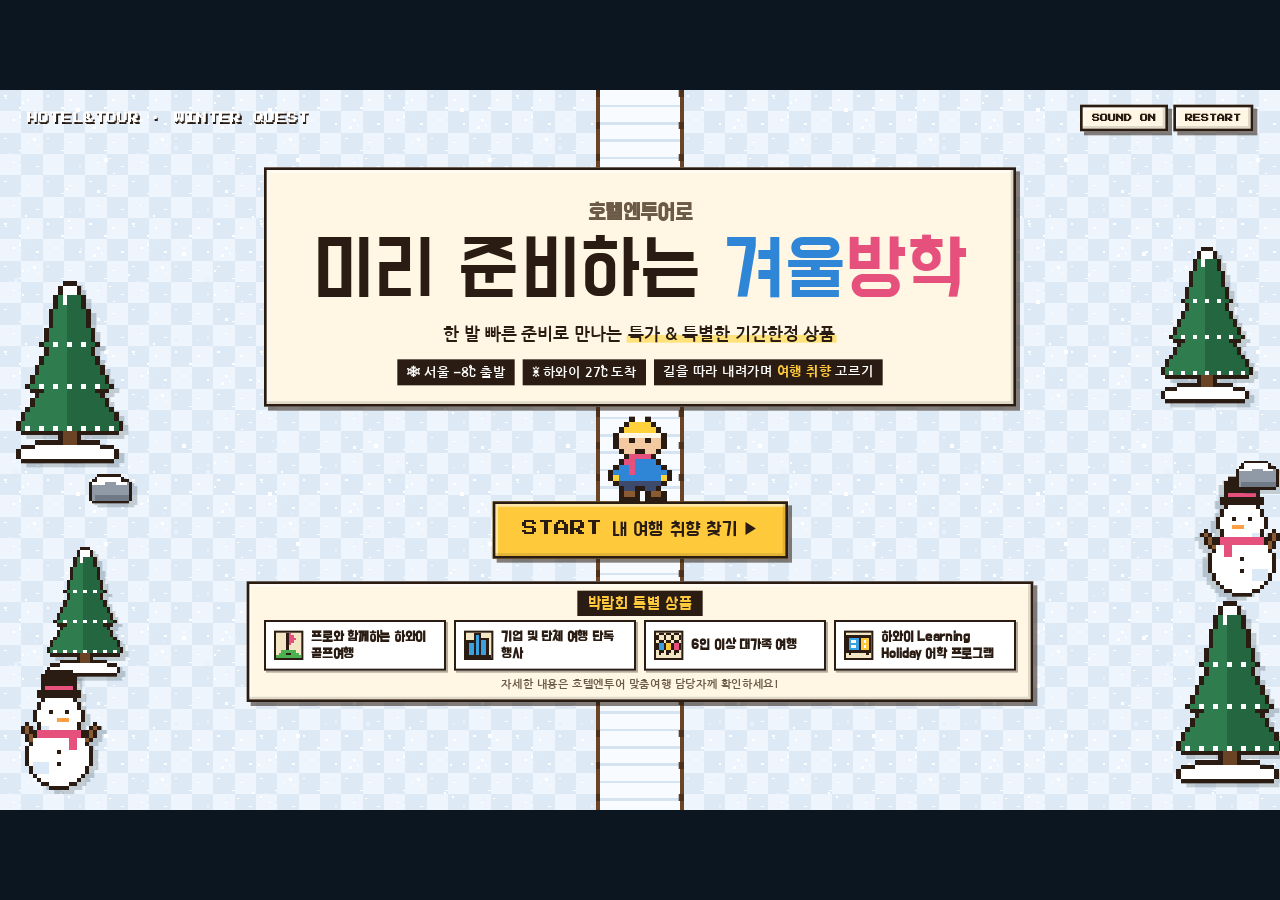
==== commit 31675fc4: "겨울방학 게임 수정: 원고 반영(Stage 2·3), 여정 도시를 판매 여행지로, 계절 소품, CTA·가독성, 결과 점수 균형 Co-Authored-By: Claude Opus 5" ====
--- a/game/index.html
+++ b/game/index.html
@@ -41,12 +41,13 @@
       <div class="plate px">
         <p class="pre">호텔엔투어로</p>
         <h1>미리 준비하는 <span class="a">겨울</span><span class="b">방학</span></h1>
-        <p>한 발 빠른 준비로 만나는 특가 &amp; 특별한 기간한정 상품<br>눈길을 따라 내려가며 나의 여행 취향을 골라 주세요</p>
+        <p class="lead">한 발 빠른 준비로 만나는 <mark>특가 &amp; 특별한 기간한정 상품</mark></p>
         <div class="trip-info" id="tripInfo"></div>
       </div>
     </header>
     <div class="cols"><div class="pcol A"></div><div class="mid" data-mark></div><div class="pcol B"></div></div>
-    <div class="next"><button class="go px" id="go-draw" type="button">START ▶ 출발!</button></div>
+    <div class="next"><button class="go start px" id="go-draw" type="button"><span class="en">START</span> 내 여행 취향 찾기 ▶</button></div>
+    <div class="showcase px" id="showcase"></div>
   </section>
 
   <div id="stages"></div>
--- a/game/style.css
+++ b/game/style.css
@@ -788,3 +788,93 @@
 .portrait .final .apply .as{font-size:15px;margin-bottom:10px}
 .portrait .final .apply small{margin-top:8px}
 .portrait .final .apply .navrow[style]{margin-top:8px!important}
+
+/* ===================== 2026.10 수정: 계절 소품 · 가독성 · CTA ===================== */
+:root{ --cta:#9b1ff0; --cta-dk:#5a0f8f; }
+
+/* 계절 소품 — game.js의 DECO / addDeco */
+.mid{position:relative}
+.deco{position:absolute;inset:0;pointer-events:none}
+.deco.mid,.portrait .deco.side{display:none}
+.portrait .deco.mid{display:block}
+.prop{position:absolute;background-size:100% 100%;image-rendering:pixelated;filter:drop-shadow(8px 6px 0 rgba(20,40,50,.2));
+  transform-origin:50% 100%;opacity:0;transform:translateY(60px) scale(var(--fx,1),.4);
+  transition:opacity .45s steps(4) var(--d,.3s),transform .6s steps(6) var(--d,.3s)}
+.prop.flip{--fx:-1}
+.stage.in .prop{opacity:1;transform:scale(var(--fx,1),1)}
+.p-palm,.p-pine{animation:sway 2.4s steps(2) infinite}
+.p-palm.flip{animation-delay:-1.2s}
+@keyframes sway{50%{rotate:1.5deg}}
+.p-isle{filter:none}
+.portrait .prop{filter:drop-shadow(5px 4px 0 rgba(20,40,50,.2))}
+
+/* 한글은 픽셀 영문 폰트 대신 제목 폰트로 (글자가 깨져 보이지 않게) */
+.go{font-family:var(--f-head);font-weight:400;letter-spacing:0}
+.go .en{font-family:var(--f-px);font-size:.8em;margin-right:6px}
+.go.start{font-size:30px;padding:20px 40px;background:var(--gold)}
+
+/* 출발 화면 */
+.hero p.lead{font-size:26px;color:var(--ink)}
+.hero mark{background:linear-gradient(transparent 55%,#ffe27a 55%);color:var(--ink);padding:0 2px}
+.showcase{position:relative;z-index:2;width:1180px;margin:34px auto 0;background:var(--paper);padding:16px 22px 14px;text-align:center}
+.sc-h{margin:0 0 12px;font-family:var(--f-head);font-size:26px;line-height:1}
+.sc-h b{font-weight:400;background:var(--ink);color:var(--gold);padding:6px 16px}
+.sc-list{display:grid;grid-template-columns:repeat(4,minmax(0,1fr));gap:12px}
+.sc-item{display:flex;align-items:center;gap:12px;text-align:left;background:#fff;border:3px solid var(--ink);padding:10px 12px;
+  font-family:var(--f-head);font-size:21px;line-height:1.2;word-break:keep-all;box-shadow:3px 3px 0 rgba(42,28,18,.35)}
+.sc-item .ic{width:44px;height:44px;flex:none;image-rendering:pixelated;border:3px solid var(--ink);background:var(--paper2)}
+.sc-note{margin:12px 0 0;font-size:17px;color:var(--muted)}
+#st-draw .cols{min-height:110px}
+
+/* 문항 카드 설명 글씨 진하게 */
+.opt .d{color:#5a4a37}
+.opts.big .opt .d{font-size:19px;word-break:keep-all}
+
+/* 결과 카드 */
+.fsec h3{font-family:var(--f-head);font-size:19px;color:var(--ink);letter-spacing:0;display:flex;align-items:center;gap:8px}
+.fsec h3::before{content:"";width:12px;height:12px;background:var(--a);border:2px solid var(--ink)}
+.famtype.big p{color:var(--ink)}
+.conds span{font-size:16px}
+.prod{font-family:var(--f-head);font-weight:400;font-size:19px;line-height:1.2;word-break:keep-all;opacity:.55;background:#fff}
+.prod.pick{background:var(--gold)}
+.prod.pick::after{font-family:var(--f-head);font-size:15px;padding:3px 8px;top:-14px}
+
+/* 결과: 신청 상자 — 박람회 페이지 신청 버튼과 같은 보라색 CTA */
+.final .apply{padding:30px 34px 22px;word-break:keep-all}
+.final .apply .ak{font-size:24px;color:var(--b-dk)}
+.final .apply h3{font-size:46px;line-height:1.2;margin:6px 0 10px}
+.apply h3 em{font-style:normal;color:var(--cta);background:linear-gradient(transparent 60%,#ffe27a 60%)}
+.final .apply .as{font-size:20px;color:#5a4a37;margin-bottom:22px}
+.cta{position:relative;display:flex;align-items:center;justify-content:center;gap:14px;width:100%;padding:24px 26px;
+  background:var(--cta);color:#fff;text-decoration:none;font-family:var(--f-head);font-size:40px;line-height:1;
+  border:4px solid var(--ink);box-shadow:inset -6px -6px 0 rgba(0,0,0,.25),inset 6px 6px 0 rgba(255,255,255,.28),0 8px 0 var(--cta-dk),8px 14px 0 rgba(42,28,18,.35);
+  animation:ctaGlow 1.6s steps(2) infinite;transition:transform .1s}
+.cta .ca{font-size:.7em;animation:nudge .8s steps(2) infinite}
+.cta:hover{transform:translateY(3px);box-shadow:inset -6px -6px 0 rgba(0,0,0,.25),inset 6px 6px 0 rgba(255,255,255,.28),0 5px 0 var(--cta-dk),8px 10px 0 rgba(42,28,18,.35)}
+.cta:active{transform:translateY(8px);box-shadow:inset -6px -6px 0 rgba(0,0,0,.25),inset 6px 6px 0 rgba(255,255,255,.28)}
+.cta:focus-visible{outline:5px solid var(--gold);outline-offset:4px}
+@keyframes ctaGlow{50%{background:#a93cff}}
+@keyframes nudge{50%{transform:translateX(5px)}}
+.apply .hurry{margin:18px 0 0;font-size:18px;color:var(--bad)}
+.final .apply small{font-size:16px;margin-top:6px}
+.retry{margin-top:16px;background:none;border:0;padding:4px 8px;font-size:17px;color:var(--muted);text-decoration:underline;text-underline-offset:4px}
+.retry:hover{color:var(--ink)}
+
+/* 세로 화면 */
+.portrait .go.start{font-size:26px;padding:18px 26px}
+.portrait .hero p.lead{font-size:22px}
+.portrait .showcase{width:auto;margin-top:22px;padding:14px 14px 12px}
+.portrait .sc-list{grid-template-columns:repeat(2,minmax(0,1fr));gap:8px}
+.portrait .sc-item{font-size:19px;padding:8px 10px;gap:10px}
+.portrait .sc-item .ic{width:36px;height:36px}
+.portrait .sc-note{font-size:15px}
+.portrait #st-draw .cols{min-height:110px}
+.portrait .opts.big .opt .d{font-size:19px}
+.portrait .final .apply .ak{font-size:20px}
+.portrait .final .apply h3{font-size:36px}
+.portrait .final .apply .as{font-size:17px;margin-bottom:14px}
+.portrait .cta{font-size:32px;padding:20px 18px}
+.portrait .apply .hurry{font-size:16px;margin-top:14px}
+.portrait .retry{margin-top:8px}
+.fcard{word-break:keep-all}
+.prod.pick span{padding-right:22px}
